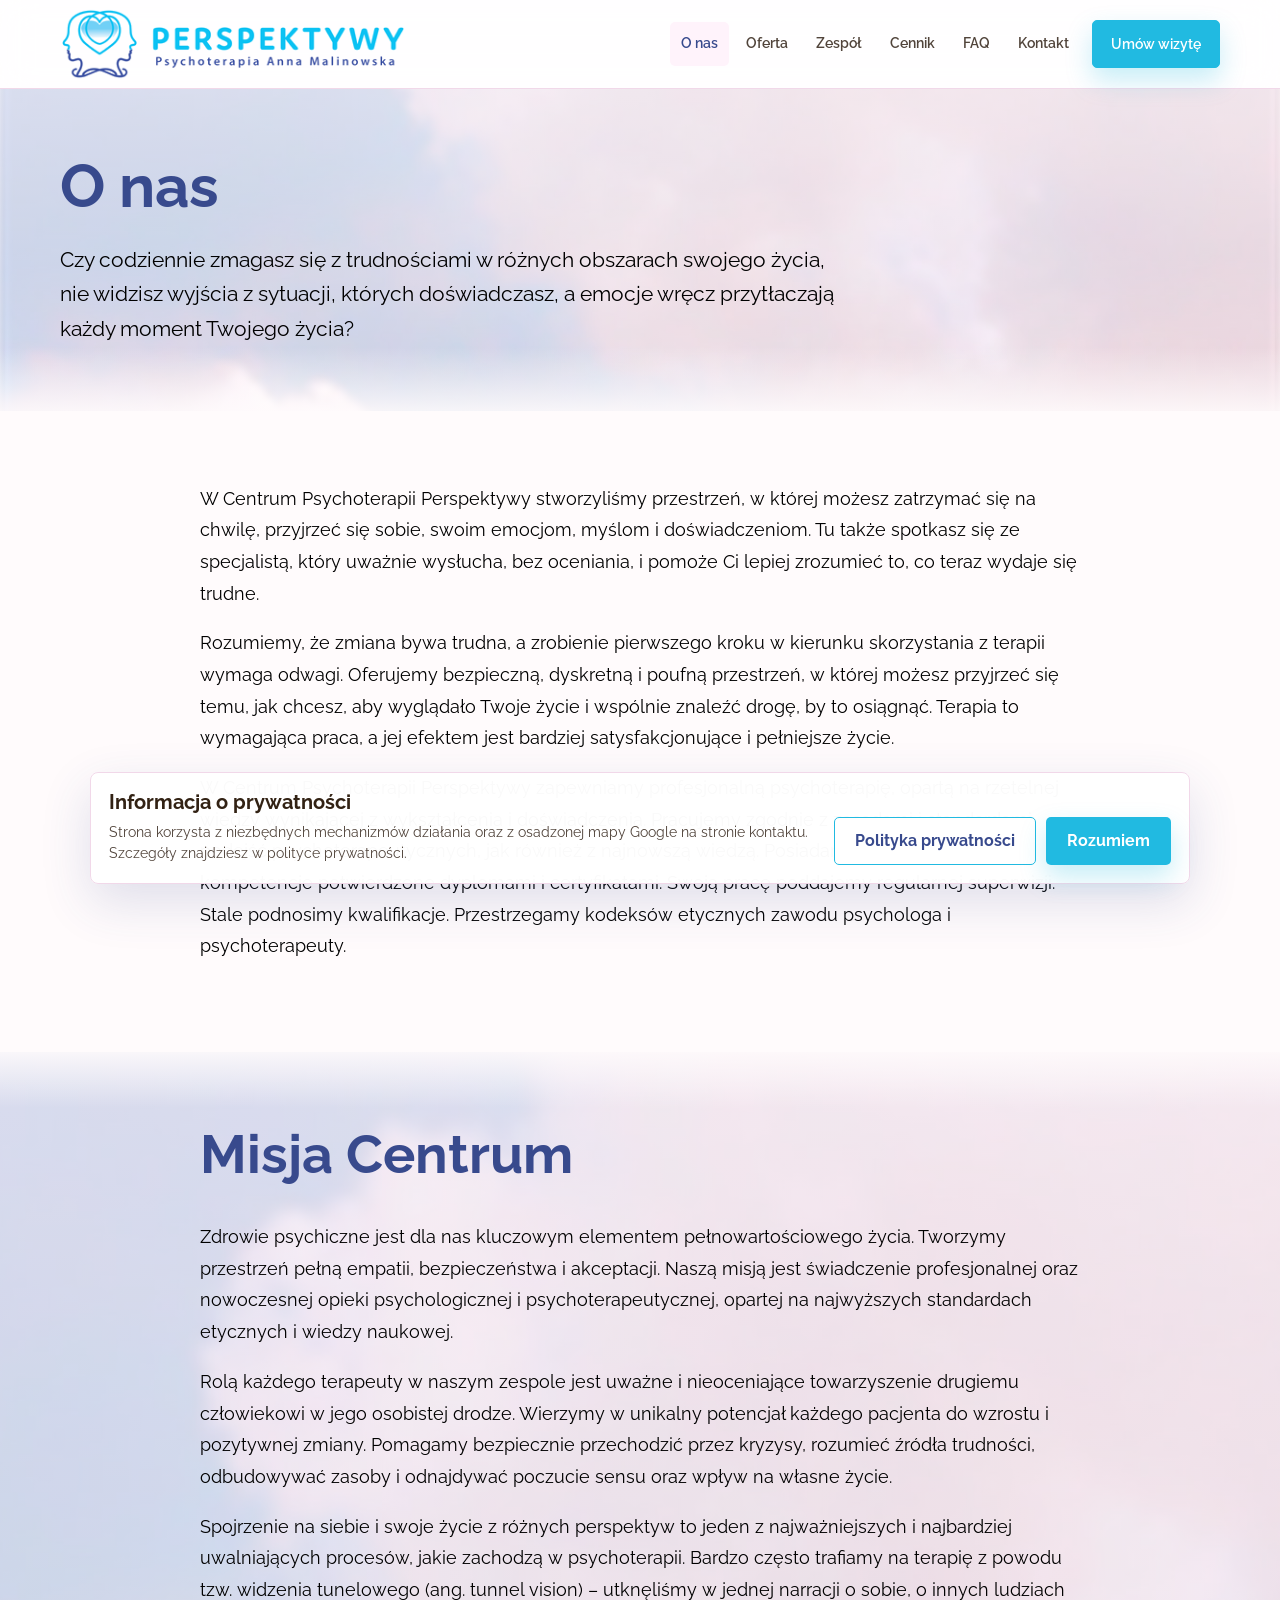
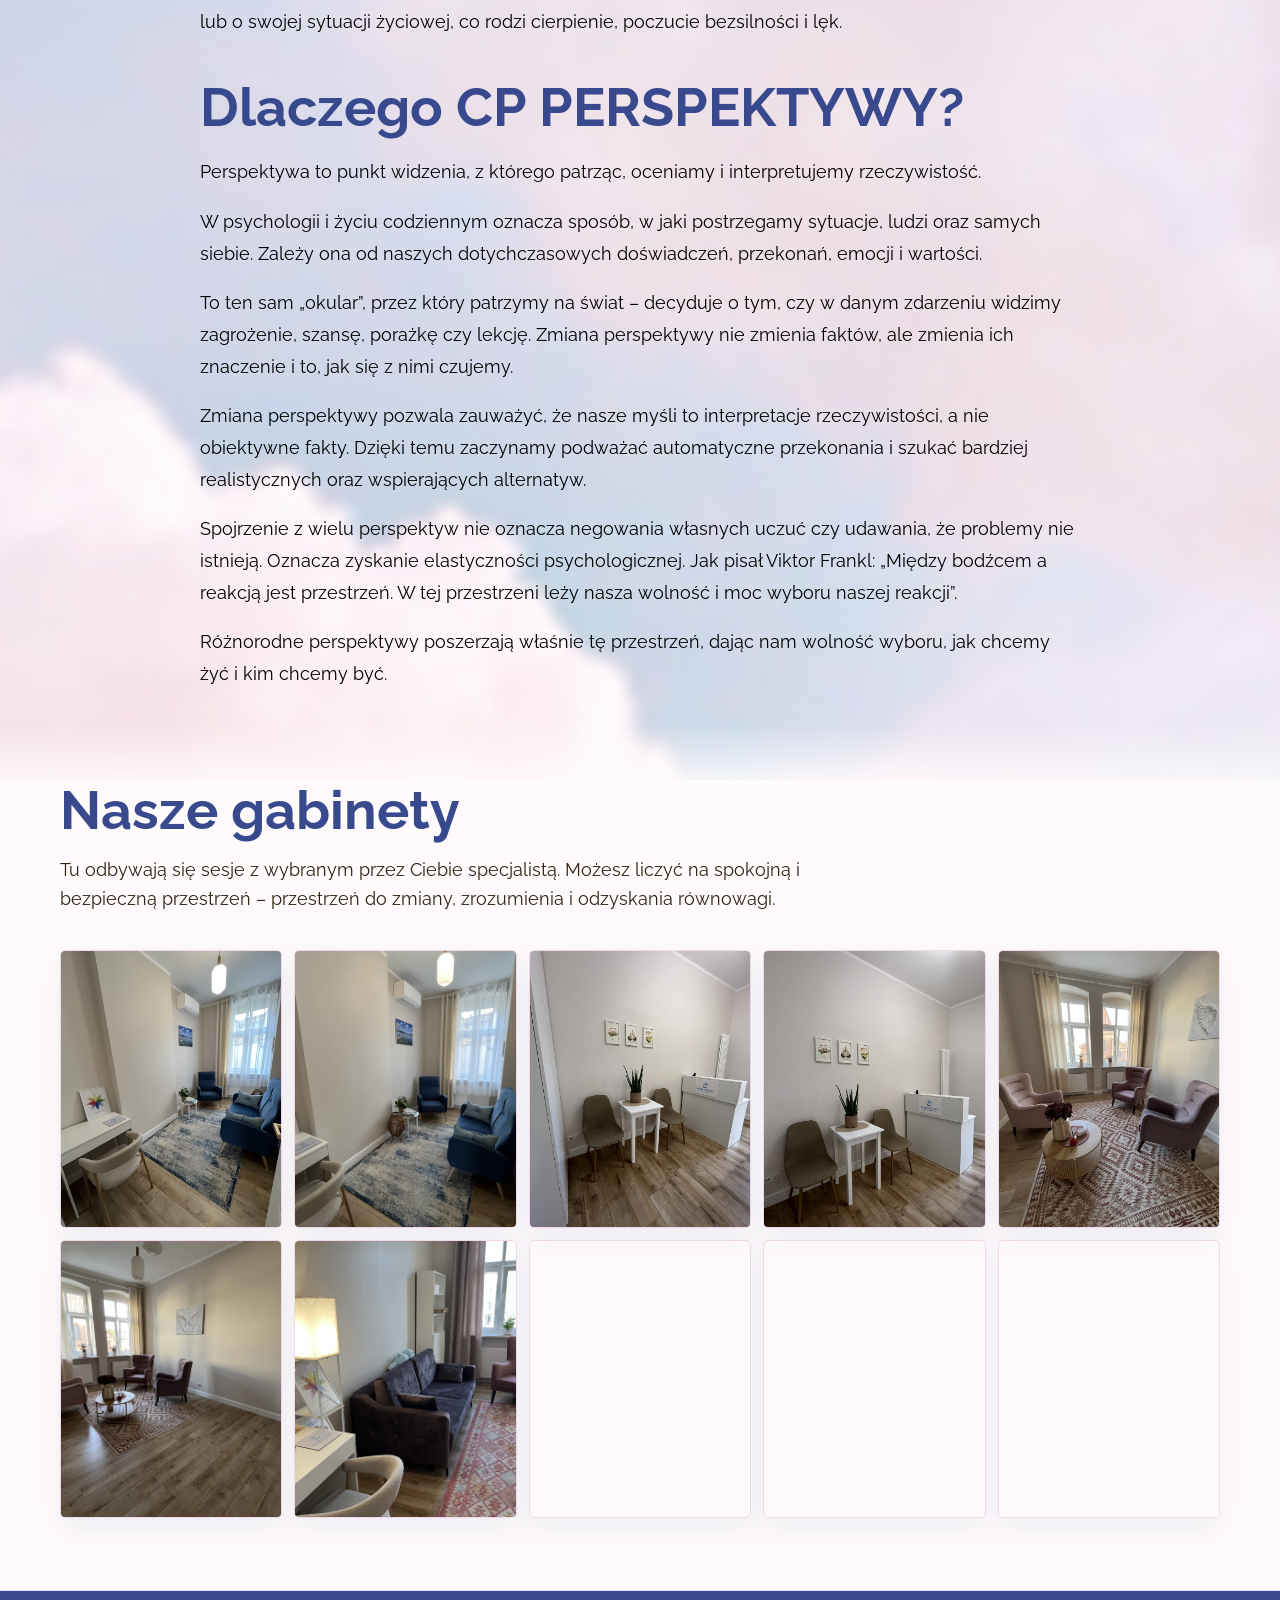
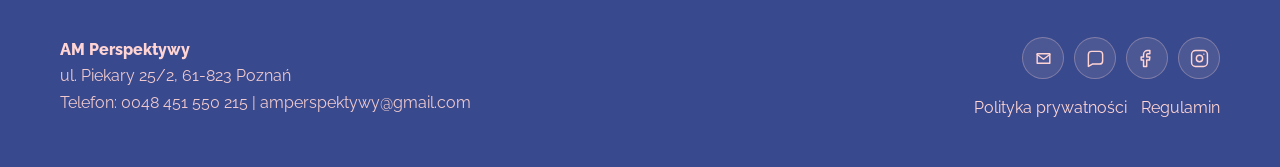
==== o-nas.html @ 1b3ca685 "first commit" ====
<!doctype html>
<html lang="pl">
<head>
  <!-- Google Tag Manager -->
<script>(function(w,d,s,l,i){w[l]=w[l]||[];w[l].push({'gtm.start':
new Date().getTime(),event:'gtm.js'});var f=d.getElementsByTagName(s)[0],
j=d.createElement(s),dl=l!='dataLayer'?'&l='+l:'';j.async=true;j.src=
'https://www.googletagmanager.com/gtm.js?id='+i+dl;f.parentNode.insertBefore(j,f);
})(window,document,'script','dataLayer','GTM-54SK3H5K');</script>
<!-- End Google Tag Manager -->
  <meta name="google-site-verification" content="y8yKHPVRfyMEMTSI_1TR6_MCU0k4G8TUNKuvNAyiCkQ" />
  <meta charset="utf-8">
  <meta name="viewport" content="width=device-width, initial-scale=1">
  <title>O nas – gabinet psychoterapii w Poznaniu | AM Perspektywy</title>
  <meta name="description" content="Poznaj Centrum Psychoterapii AM Perspektywy: misja, bezpieczna i dyskretna przestrzeń, profesjonalna psychoterapia, regularna superwizja i zdjęcia naszych gabinetów w Poznaniu.">
  <meta name="robots" content="index, follow, max-image-preview:large, max-snippet:-1">
  <link rel="icon" href="/favicon.ico" sizes="any">
  <link rel="icon" type="image/png" sizes="32x32" href="/assets/favicon-32.png">
  <link rel="icon" type="image/png" sizes="192x192" href="/assets/favicon-192.png">
  <link rel="apple-touch-icon" href="/assets/apple-touch-icon.png">
  <link rel="canonical" href="https://amperspektywy.com/o-nas.html">
  <meta property="og:type" content="website">
  <meta property="og:site_name" content="AM Perspektywy">
  <meta property="og:locale" content="pl_PL">
  <meta property="og:title" content="O nas – gabinet psychoterapii w Poznaniu | AM Perspektywy">
  <meta property="og:description" content="Poznaj Centrum Psychoterapii AM Perspektywy: misja, bezpieczna i dyskretna przestrzeń, profesjonalna psychoterapia, regularna superwizja i zdjęcia naszych gabinetów w Poznaniu.">
  <meta property="og:url" content="https://amperspektywy.com/o-nas.html">
  <meta property="og:image" content="https://amperspektywy.com/assets/adobestock-485856695-opt.jpg">
  <meta name="twitter:card" content="summary_large_image">
  <meta name="twitter:title" content="O nas – gabinet psychoterapii w Poznaniu | AM Perspektywy">
  <meta name="twitter:description" content="Poznaj Centrum Psychoterapii AM Perspektywy: misja, bezpieczna i dyskretna przestrzeń, profesjonalna psychoterapia, regularna superwizja i zdjęcia naszych gabinetów w Poznaniu.">
  <meta name="twitter:image" content="https://amperspektywy.com/assets/adobestock-485856695-opt.jpg">
  <script type="application/ld+json">
{
  "@context": "https://schema.org",
  "@graph": [
    {
      "@type": "AboutPage",
      "@id": "https://amperspektywy.com/o-nas.html#webpage",
      "url": "https://amperspektywy.com/o-nas.html",
      "name": "O nas",
      "description": "Poznaj Centrum Psychoterapii AM Perspektywy: bezpieczna, dyskretna przestrzeń, profesjonalna psychoterapia, regularna superwizja i etyka zawodowa.",
      "inLanguage": "pl-PL",
      "isPartOf": {
        "@id": "https://amperspektywy.com/#website"
      },
      "about": {
        "@id": "https://amperspektywy.com/#organization"
      }
    },
    {
      "@type": [
        "MedicalBusiness",
        "LocalBusiness"
      ],
      "@id": "https://amperspektywy.com/#organization",
      "name": "Centrum Psychoterapii AM Perspektywy",
      "alternateName": "AM Perspektywy",
      "url": "https://amperspektywy.com/",
      "logo": "https://amperspektywy.com/assets/logo-mark-perspektywy-transparent.png",
      "image": "https://amperspektywy.com/assets/adobestock-485856695-opt.jpg",
      "description": "Centrum Psychoterapii AM Perspektywy oferuje psychoterapię indywidualną, psychoterapię par i terapię Brainspotting w Poznaniu oraz online.",
      "telephone": "+48451550215",
      "email": "amperspektywy@gmail.com",
      "address": {
        "@type": "PostalAddress",
        "streetAddress": "ul. Piekary 25/2",
        "postalCode": "61-823",
        "addressLocality": "Poznań",
        "addressCountry": "PL"
      },
      "areaServed": [
        {
          "@type": "City",
          "name": "Poznań"
        },
        {
          "@type": "Country",
          "name": "Polska"
        }
      ],
      "availableLanguage": [
        "pl",
        "en"
      ],
      "priceRange": "210-310 PLN",
      "sameAs": [
        "https://www.facebook.com/people/Anna-Malinowska-Perspektywy-Psychoterapia/pfbid02SsEuU3tzzC7AndgdW55nrsAg2SNJVahxXWP4oAUyShFR9nJjmaE9MKe9f83TcsQTl/",
        "https://www.instagram.com/am_perspektywy",
        "https://www.znanylekarz.pl/anna-malinowska-10/psychoterapeuta/poznan"
      ],
      "founder": {
        "@id": "https://amperspektywy.com/zespol.html#anna-malinowska"
      },
      "hasMap": "https://www.google.com/maps?q=ul.%20Piekary%2025%2F2%2C%2061-823%20Pozna%C5%84"
    },
    {
      "@type": "BreadcrumbList",
      "itemListElement": [
        {
          "@type": "ListItem",
          "position": 1,
          "name": "Strona główna",
          "item": "https://amperspektywy.com/"
        },
        {
          "@type": "ListItem",
          "position": 2,
          "name": "O nas",
          "item": "https://amperspektywy.com/o-nas.html"
        }
      ]
    }
  ]
}
  </script>
  <link rel="preconnect" href="https://fonts.googleapis.com">
  <link rel="preconnect" href="https://fonts.gstatic.com" crossorigin>
  <link href="https://fonts.googleapis.com/css2?family=Raleway:wght@400;500;600;700;800&display=swap" rel="stylesheet">
  <link rel="stylesheet" href="assets/styles.css?v=20261028-1">
</head>
<body>
  <!-- Google Tag Manager (noscript) -->
<noscript><iframe src="https://www.googletagmanager.com/ns.html?id=GTM-54SK3H5K"
height="0" width="0" style="display:none;visibility:hidden"></iframe></noscript>
<!-- End Google Tag Manager (noscript) -->
  <header class="site-header">
    <div class="container nav-wrap">
      <a class="brand" href="index.html" aria-label="AM Perspektywy"><img src="assets/logo-mark-perspektywy-transparent.png" alt="AM Perspektywy Psychoterapia Anna Malinowska"></a>
      <button class="nav-toggle" type="button" aria-label="Otwórz menu" aria-expanded="false"><span></span><span></span><span></span></button>
      <nav class="site-nav" aria-label="Główna nawigacja">
        <a href="o-nas.html" aria-current="page">O nas</a><a href="oferta.html">Oferta</a><a href="zespol.html">Zespół</a><a href="cennik.html">Cennik</a><a href="faq.html">FAQ</a><a href="kontakt.html">Kontakt</a><a class="button button-primary nav-cta" href="https://www.znanylekarz.pl/anna-malinowska-10/psychoterapeuta/poznan" target="_blank" rel="nofollow noopener">Umów wizytę</a>
      </nav>
    </div>
  </header>
  <main>
    <section class="page-hero">
      <div class="container">
        <h1>O nas</h1>
        <p class="lead">Czy codziennie zmagasz się z trudnościami w różnych obszarach swojego życia, nie widzisz wyjścia z sytuacji, których doświadczasz, a emocje wręcz przytłaczają każdy moment Twojego życia?</p>
      </div>
    </section>
    <section class="section">
      <div class="container bio-copy text-wall">
        <p>W Centrum Psychoterapii Perspektywy stworzyliśmy przestrzeń, w której możesz zatrzymać się na chwilę, przyjrzeć się sobie, swoim emocjom, myślom i doświadczeniom. Tu także spotkasz się ze specjalistą, który uważnie wysłucha, bez oceniania, i pomoże Ci lepiej zrozumieć to, co teraz wydaje się trudne.</p>
        <p>Rozumiemy, że zmiana bywa trudna, a zrobienie pierwszego kroku w kierunku skorzystania z terapii wymaga odwagi. Oferujemy bezpieczną, dyskretną i poufną przestrzeń, w której możesz przyjrzeć się temu, jak chcesz, aby wyglądało Twoje życie i wspólnie znaleźć drogę, by to osiągnąć. Terapia to wymagająca praca, a jej efektem jest bardziej satysfakcjonujące i pełniejsze życie.</p>
        <p>W Centrum Psychoterapii Perspektywy zapewniamy profesjonalną psychoterapię, opartą na rzetelnej wiedzy wynikającej z wykształcenia i doświadczenia. Pracujemy zgodnie z zasadami i standardami podejść psychoterapeutycznych, jak również z najnowszą wiedzą. Posiadamy odpowiednie kompetencje potwierdzone dyplomami i certyfikatami. Swoją pracę poddajemy regularnej superwizji. Stale podnosimy kwalifikacje. Przestrzegamy kodeksów etycznych zawodu psychologa i psychoterapeuty.</p>
      </div>
    </section>
    <section class="section section-soft">
      <div class="container text-wall bio-copy">
        <div class="section-head section-head-single"><div><h2>Misja Centrum</h2></div></div>
        <p>Zdrowie psychiczne jest dla nas kluczowym elementem pełnowartościowego życia. Tworzymy przestrzeń pełną empatii, bezpieczeństwa i akceptacji. Naszą misją jest świadczenie profesjonalnej oraz nowoczesnej opieki psychologicznej i psychoterapeutycznej, opartej na najwyższych standardach etycznych i wiedzy naukowej.</p><p>Rolą każdego terapeuty w naszym zespole jest uważne i nieoceniające towarzyszenie drugiemu człowiekowi w jego osobistej drodze. Wierzymy w unikalny potencjał każdego pacjenta do wzrostu i pozytywnej zmiany. Pomagamy bezpiecznie przechodzić przez kryzysy, rozumieć źródła trudności, odbudowywać zasoby i odnajdywać poczucie sensu oraz wpływ na własne życie.</p><p>Spojrzenie na siebie i swoje życie z różnych perspektyw to jeden z najważniejszych i najbardziej uwalniających procesów, jakie zachodzą w psychoterapii. Bardzo często trafiamy na terapię z powodu tzw. widzenia tunelowego (ang. tunnel vision) – utknęliśmy w jednej narracji o sobie, o innych ludziach lub o swojej sytuacji życiowej, co rodzi cierpienie, poczucie bezsilności i lęk.</p>
        <h2 class="subhead">Dlaczego CP PERSPEKTYWY?</h2>
        <p>Perspektywa to punkt widzenia, z którego patrząc, oceniamy i interpretujemy rzeczywistość.</p><p>W psychologii i życiu codziennym oznacza sposób, w jaki postrzegamy sytuacje, ludzi oraz samych siebie. Zależy ona od naszych dotychczasowych doświadczeń, przekonań, emocji i wartości.</p><p>To ten sam „okular”, przez który patrzymy na świat – decyduje o tym, czy w danym zdarzeniu widzimy zagrożenie, szansę, porażkę czy lekcję. Zmiana perspektywy nie zmienia faktów, ale zmienia ich znaczenie i to, jak się z nimi czujemy.</p><p>Zmiana perspektywy pozwala zauważyć, że nasze myśli to interpretacje rzeczywistości, a nie obiektywne fakty. Dzięki temu zaczynamy podważać automatyczne przekonania i szukać bardziej realistycznych oraz wspierających alternatyw.</p><p>Spojrzenie z wielu perspektyw nie oznacza negowania własnych uczuć czy udawania, że problemy nie istnieją. Oznacza zyskanie elastyczności psychologicznej. Jak pisał Viktor Frankl: „Między bodźcem a reakcją jest przestrzeń. W tej przestrzeni leży nasza wolność i moc wyboru naszej reakcji”.</p><p>Różnorodne perspektywy poszerzają właśnie tę przestrzeń, dając nam wolność wyboru, jak chcemy żyć i kim chcemy być.</p>
      </div>
    </section>
    <section class="section section-gallery" id="nasze-gabinety">
      <div class="container">
        <div class="section-head section-head-single">
          <div><h2>Nasze gabinety</h2><p class="gallery-intro">Tu odbywają się sesje z wybranym przez Ciebie specjalistą. Możesz liczyć na spokojną i bezpieczną przestrzeń – przestrzeń do zmiany, zrozumienia i odzyskania równowagi.</p></div>
        </div>
        <div class="interior-gallery interior-gallery-contain interior-gallery-grid" aria-label="Gabinety AM Perspektywy"><button class="interior-gallery-button" type="button" data-cabinet-src="assets/gabinety/gabinet-01-new.jpg" data-cabinet-alt="Gabinet AM Perspektywy – zdjęcie 1"><img src="assets/gabinety/gabinet-01-new.jpg" alt="Gabinet AM Perspektywy – zdjęcie 1" loading="lazy" decoding="async"></button><button class="interior-gallery-button" type="button" data-cabinet-src="assets/gabinety/gabinet-02-new.jpg" data-cabinet-alt="Gabinet AM Perspektywy – zdjęcie 2"><img src="assets/gabinety/gabinet-02-new.jpg" alt="Gabinet AM Perspektywy – zdjęcie 2" loading="lazy" decoding="async"></button><button class="interior-gallery-button" type="button" data-cabinet-src="assets/gabinety/gabinet-03-new.jpg" data-cabinet-alt="Gabinet AM Perspektywy – zdjęcie 3"><img src="assets/gabinety/gabinet-03-new.jpg" alt="Gabinet AM Perspektywy – zdjęcie 3" loading="lazy" decoding="async"></button><button class="interior-gallery-button" type="button" data-cabinet-src="assets/gabinety/gabinet-04-new.jpg" data-cabinet-alt="Gabinet AM Perspektywy – zdjęcie 4"><img src="assets/gabinety/gabinet-04-new.jpg" alt="Gabinet AM Perspektywy – zdjęcie 4" loading="lazy" decoding="async"></button><button class="interior-gallery-button" type="button" data-cabinet-src="assets/gabinety/gabinet-05-new.jpg" data-cabinet-alt="Gabinet AM Perspektywy – zdjęcie 5"><img src="assets/gabinety/gabinet-05-new.jpg" alt="Gabinet AM Perspektywy – zdjęcie 5" loading="lazy" decoding="async"></button><button class="interior-gallery-button" type="button" data-cabinet-src="assets/gabinety/gabinet-06-new.jpg" data-cabinet-alt="Gabinet AM Perspektywy – zdjęcie 6"><img src="assets/gabinety/gabinet-06-new.jpg" alt="Gabinet AM Perspektywy – zdjęcie 6" loading="lazy" decoding="async"></button><button class="interior-gallery-button" type="button" data-cabinet-src="assets/gabinety/gabinet-07-new.jpg" data-cabinet-alt="Gabinet AM Perspektywy – zdjęcie 7"><img src="assets/gabinety/gabinet-07-new.jpg" alt="Gabinet AM Perspektywy – zdjęcie 7" loading="lazy" decoding="async"></button><button class="interior-gallery-button" type="button" data-cabinet-src="assets/gabinety/gabinet-08-new.jpg" data-cabinet-alt="Gabinet AM Perspektywy – zdjęcie 8"><img src="assets/gabinety/gabinet-08-new.jpg" alt="Gabinet AM Perspektywy – zdjęcie 8" loading="lazy" decoding="async"></button><button class="interior-gallery-button" type="button" data-cabinet-src="assets/gabinety/gabinet-09-new.jpg" data-cabinet-alt="Gabinet AM Perspektywy – zdjęcie 9"><img src="assets/gabinety/gabinet-09-new.jpg" alt="Gabinet AM Perspektywy – zdjęcie 9" loading="lazy" decoding="async"></button><button class="interior-gallery-button" type="button" data-cabinet-src="assets/gabinety/gabinet-10-new.jpg" data-cabinet-alt="Gabinet AM Perspektywy – zdjęcie 10"><img src="assets/gabinety/gabinet-10-new.jpg" alt="Gabinet AM Perspektywy – zdjęcie 10" loading="lazy" decoding="async"></button></div>
        <div class="gallery-lightbox" data-cabinet-lightbox hidden>
          <img src="" alt="Gabinet AM Perspektywy" data-cabinet-lightbox-img>
          <button type="button" data-cabinet-lightbox-close aria-label="Zamknij powiększone zdjęcie">x</button>
        </div>
      </div>
    </section>
  </main>
  <footer class="site-footer"><div class="container footer-grid"><div><div class="footer-brand">AM Perspektywy</div><div>ul. Piekary 25/2, 61-823 Poznań<br>Telefon: 0048 451 550 215 | amperspektywy@gmail.com</div></div><div class="footer-side"><div class="footer-social" aria-label="Szybki kontakt">
  <a class="icon-link" href="mailto:amperspektywy@gmail.com" aria-label="Napisz e-mail do AM Perspektywy">
    <svg aria-hidden="true" viewBox="0 0 24 24"><path d="M4 6h16v12H4z"></path><path d="m4 7 8 6 8-6"></path></svg>
  </a>
  <a class="icon-link" href="kontakt.html#formularz" aria-label="Przejdź do formularza kontaktowego">
    <svg aria-hidden="true" viewBox="0 0 24 24"><path d="M21 15a4 4 0 0 1-4 4H8l-5 3V7a4 4 0 0 1 4-4h10a4 4 0 0 1 4 4z"></path></svg>
  </a>
  <a class="icon-link" href="https://www.facebook.com/people/Anna-Malinowska-Perspektywy-Psychoterapia/pfbid02SsEuU3tzzC7AndgdW55nrsAg2SNJVahxXWP4oAUyShFR9nJjmaE9MKe9f83TcsQTl/" target="_blank" rel="noopener" aria-label="Facebook AM Perspektywy">
    <svg aria-hidden="true" viewBox="0 0 24 24"><path d="M15 2h-3a5 5 0 0 0-5 5v3H4v4h3v8h4v-8h3.5l.5-4h-4V7a1 1 0 0 1 1-1h3z"></path></svg>
  </a>
  <a class="icon-link" href="https://www.instagram.com/am_perspektywy" target="_blank" rel="noopener" aria-label="Instagram AM Perspektywy">
    <svg aria-hidden="true" viewBox="0 0 24 24"><rect x="2" y="2" width="20" height="20" rx="5"></rect><circle cx="12" cy="12" r="4"></circle><path d="M17.5 6.5h.01"></path></svg>
  </a>
</div><div class="footer-links"><a href="polityka-prywatnosci.html">Polityka prywatności</a><a href="regulamin.html">Regulamin</a></div></div></div></footer>
  <script src="assets/main.js?v=20261028-1"></script>
</body>
</html>
---- assets/styles.css ----
﻿:root {
  --color-primary: #21BAE1;
  --color-primary-dark: #384A8D;
  --color-accent: #FF9FE5;
  --color-on-primary-dark: #FFD4D4;
  --color-ink: #322214;
  --color-text: #51443b;
  --color-muted: #7b6c65;
  --color-soft: #fff3fb;
  --color-soft-2: #fff8fc;
  --color-line: #f1d8e9;
  --color-warm: #FFD4D4;
  --color-white: #ffffff;
  --cloud-image: url("clouds-soft.jpg");
  --cloud-hero-image: url("clouds-hero-generated-v2.jpg");
  --cloud-background:
    linear-gradient(180deg, rgba(255, 251, 252, 0.68) 0%, rgba(255, 249, 252, 0.42) 100%),
    var(--cloud-image);
  --cloud-hero-background:
    linear-gradient(90deg, rgba(255, 255, 255, 0.12) 0%, rgba(255, 255, 255, 0.04) 45%, rgba(255, 255, 255, 0) 100%),
    var(--cloud-hero-image);
  --shadow-soft: 0 18px 50px rgba(56, 74, 141, 0.14);
  --radius: 8px;
  --radius-sm: 5px;
  --container: 1160px;
}

*,
*::before,
*::after {
  box-sizing: border-box;
}

html {
  scroll-behavior: smooth;
}

body {
  margin: 0;
  font-family: Raleway, "Open Sans", Arial, sans-serif;
  color: var(--color-text);
  background: #fffbfc;
  line-height: 1.65;
  font-size: 16px;
  overflow-x: hidden;
}

button,
input,
textarea,
select {
  font: inherit;
}

img {
  display: block;
  max-width: 100%;
}

a {
  color: var(--color-primary-dark);
  text-decoration: none;
}

a:hover {
  color: var(--color-primary-dark);
  text-decoration: underline;
}

.container {
  width: min(100% - 40px, var(--container));
  margin: 0 auto;
}

.site-header {
  position: sticky;
  top: 0;
  z-index: 20;
  background: rgba(255, 255, 255, 0.76);
  border-bottom: 1px solid var(--color-line);
  backdrop-filter: blur(16px);
}

.nav-wrap {
  min-height: 88px;
  display: flex;
  align-items: center;
  justify-content: space-between;
  gap: 24px;
}

.brand {
  display: inline-flex;
  align-items: center;
  padding: 0;
  border-radius: var(--radius-sm);
  background: transparent;
  color: var(--color-ink);
  font-weight: 700;
}

.brand:hover {
  text-decoration: none;
}

.brand img {
  width: clamp(250px, 27vw, 360px);
  max-height: 76px;
  height: auto;
  object-fit: contain;
}

.home-page .site-header {
  position: sticky;
  background: rgba(255, 255, 255, 0.94);
  border-bottom-color: var(--color-line);
  box-shadow: none;
}

.home-page .brand {
  background: transparent;
}

.brand-text {
  display: flex;
  flex-direction: column;
  line-height: 1.1;
}

.brand-text span:first-child {
  font-size: 17px;
}

.brand-text span:last-child {
  margin-top: 3px;
  color: var(--color-muted);
  font-size: 12px;
  font-weight: 500;
}

.nav-toggle {
  display: none;
  width: 44px;
  height: 44px;
  border: 1px solid var(--color-line);
  border-radius: var(--radius-sm);
  background: var(--color-white);
  color: var(--color-ink);
  align-items: center;
  justify-content: center;
  flex-direction: column;
  gap: 5px;
}

.nav-toggle span {
  display: block;
  width: 20px;
  height: 2px;
  background: currentColor;
}

.site-nav {
  display: flex;
  align-items: center;
  gap: 6px;
}

.site-nav a {
  padding: 10px 11px;
  border-radius: var(--radius-sm);
  color: var(--color-text);
  font-size: 14px;
  font-weight: 600;
}

.site-nav a:hover,
.site-nav a[aria-current="page"] {
  color: var(--color-primary-dark);
  background: var(--color-soft);
  text-decoration: none;
}

.nav-cta {
  margin-left: 6px;
}

.button {
  display: inline-flex;
  min-height: 48px;
  align-items: center;
  justify-content: center;
  gap: 8px;
  padding: 13px 20px;
  border: 1px solid transparent;
  border-radius: var(--radius-sm);
  font-weight: 700;
  line-height: 1.2;
  text-align: center;
  cursor: pointer;
  transition: transform 160ms ease, background-color 160ms ease, border-color 160ms ease;
}

.button:hover {
  transform: translateY(-1px);
  text-decoration: none;
}

.button-primary {
  color: var(--color-white);
  background: var(--color-primary);
  box-shadow: 0 12px 26px rgba(33, 186, 225, 0.25);
}

.button-primary:hover {
  background: var(--color-primary-dark);
  color: var(--color-on-primary-dark);
}

.site-nav a.nav-cta,
.site-nav a.nav-cta:hover,
.site-nav a.nav-cta[aria-current="page"] {
  color: var(--color-white);
  background: var(--color-primary);
  border: 1px solid var(--color-primary);
  padding: 14px 18px;
  box-shadow: 0 12px 26px rgba(33, 186, 225, 0.25);
}

.site-nav a.nav-cta:hover {
  background: var(--color-primary-dark);
  border-color: var(--color-primary-dark);
  color: var(--color-on-primary-dark);
}

.button-secondary {
  color: var(--color-primary-dark);
  background: var(--color-white);
  border-color: var(--color-primary);
}

.button-secondary:hover {
  color: var(--color-white);
  background: var(--color-primary);
  border-color: var(--color-primary);
}

.hero {
  min-height: auto;
  display: grid;
  grid-template-columns: minmax(0, 0.82fr) minmax(420px, 1fr);
  align-items: center;
  gap: 58px;
  padding: 74px 0 76px;
}

.hero-cloud {
  position: relative;
  isolation: isolate;
}

.hero-cloud::before,
.hero-cloud::after {
  content: "";
  position: absolute;
  left: 50%;
  z-index: -1;
  width: 100vw;
  transform: translateX(-50%);
  pointer-events: none;
}

.hero-cloud::before {
  inset-block: 0;
  background: var(--cloud-hero-background);
  background-position: center center;
  background-size: cover;
}

.hero-cloud::after {
  bottom: 0;
  height: 64px;
  background: linear-gradient(0deg, #fffbfc 0%, rgba(255, 251, 252, 0) 100%);
}

.home-page .hero-cloud::after {
  background: linear-gradient(0deg, rgba(255, 212, 212, 0.92) 0%, rgba(255, 212, 212, 0) 100%);
}

.home-hero {
  padding: 78px 0 84px;
  background: var(--color-white);
}

.home-hero-card {
  display: grid;
  grid-template-columns: minmax(0, 0.78fr) minmax(420px, 1fr);
  gap: 64px;
  align-items: center;
  padding: 0;
  border: 0;
  border-radius: 0;
  background: transparent;
  box-shadow: none;
}

.hero-panel {
  width: 100%;
  padding: 44px 0;
  border: 0;
  border-radius: 0;
  background: transparent;
  box-shadow: none;
  backdrop-filter: none;
  text-align: left;
}

.hero-panel h1,
.hero-panel .lead {
  margin-left: 0;
  margin-right: 0;
}

.home-hero .eyebrow {
  margin-bottom: 18px;
  color: var(--color-primary-dark);
}

.home-hero h1 {
  max-width: 620px;
  color: var(--color-primary-dark);
  font-size: clamp(42px, 4.8vw, 68px);
}

.home-hero .lead {
  max-width: 560px;
  font-size: clamp(18px, 1.55vw, 21px);
}

.home-hero-photo {
  margin: 0;
  overflow: hidden;
  border: 0;
  border-radius: 8px;
  background: transparent;
  box-shadow: 0 22px 58px rgba(50, 34, 20, 0.16);
}

.home-hero-photo img {
  width: 100%;
  height: 100%;
  min-height: 460px;
  object-fit: cover;
  object-position: center center;
}

.eyebrow {
  margin: 0 0 14px;
  color: var(--color-primary-dark);
  font-size: 13px;
  font-weight: 800;
  text-transform: uppercase;
}

h1,
h2,
h3,
.display {
  margin: 0;
  color: var(--color-ink);
  font-family: Raleway, "Open Sans", Arial, sans-serif;
  font-weight: 700;
  line-height: 1.13;
  overflow-wrap: break-word;
  max-width: 100%;
}

h1,
.display {
  max-width: 720px;
  font-size: clamp(38px, 5vw, 60px);
}

h2 {
  font-size: clamp(34px, 4.4vw, 54px);
}

h3 {
  font-size: 27px;
}

.page-hero h1 {
  color: var(--color-primary-dark);
}

.lead {
  max-width: 690px;
  margin: 22px 0 0;
  color: var(--color-text);
  font-size: clamp(18px, 2vw, 21px);
}

.text-highlight {
  display: inline;
  padding: 0 0.12em;
  border-radius: 4px;
  background: linear-gradient(180deg, transparent 42%, rgba(255, 212, 212, 0.92) 42%);
  color: var(--color-ink);
  font-weight: 700;
}

.hero-actions {
  display: flex;
  flex-wrap: wrap;
  gap: 12px;
  margin-top: 32px;
}

.hero-note {
  display: grid;
  grid-template-columns: repeat(3, minmax(0, 1fr));
  gap: 12px;
  margin-top: 36px;
}

.metric {
  min-height: 112px;
  padding: 18px;
  border: 1px solid var(--color-line);
  border-radius: var(--radius);
  background: var(--color-soft-2);
}

.metric strong {
  display: block;
  color: var(--color-ink);
  font-size: 15px;
}

.metric span {
  display: block;
  margin-top: 6px;
  color: var(--color-muted);
  font-size: 14px;
}

.hero-visual {
  justify-self: center;
  align-self: start;
  margin-top: 24px;
  width: min(560px, 100%);
  padding: 32px;
  border: 1px solid var(--color-line);
  border-radius: 8px;
  background: linear-gradient(180deg, #ffffff 0%, #fff3fb 100%);
  box-shadow: var(--shadow-soft);
}

.hero-visual img {
  width: 100%;
  height: auto;
  max-width: 100%;
  object-fit: contain;
}

.hero-photo {
  padding: 0;
  overflow: hidden;
  aspect-ratio: 16 / 10;
  background: var(--color-soft);
}

.hero-photo img {
  width: 100%;
  height: 100%;
  max-width: none;
  object-fit: cover;
  object-position: center center;
}

.hero-photo-arc {
  justify-self: end;
  width: min(660px, 100%);
  margin-top: 0;
  border-color: rgba(56, 74, 141, 0.16);
  border-radius: 8px;
  box-shadow: 0 18px 46px rgba(56, 74, 141, 0.16);
}

.section {
  padding: 72px 0;
  border-top: 0;
}

.section-blush {
  background: #FFD4D4;
}

.blush-statement {
  max-width: 760px;
  margin: 0 auto;
  color: #384A8D;
  font-size: clamp(18px, 1.65vw, 24px);
  font-weight: 800;
  font-style: italic;
  line-height: 1.42;
  text-align: center;
}

.home-gallery-section {
  background: #fffbfc;
}

.home-gallery-two {
  display: grid;
  grid-template-columns: repeat(2, minmax(0, 1fr));
  gap: 24px;
}

.home-gallery-single {
  grid-template-columns: 1fr;
}

.home-gallery-two figure {
  margin: 0;
  overflow: hidden;
  border: 1px solid var(--color-line);
  border-radius: 8px;
  background: var(--color-white);
  box-shadow: 0 16px 42px rgba(56, 74, 141, 0.11);
}

.home-gallery-two img {
  width: 100%;
  height: 360px;
  object-fit: cover;
  object-position: center center;
}

.home-gallery-single img {
  height: min(48vw, 520px);
  min-height: 320px;
}

.section-soft {
  position: relative;
  background: var(--cloud-background);
  background-position: center center;
  background-size: cover;
  /* overflow: hidden; */
}

.section-soft::before,
.section-soft::after,
.page-hero::before {
  content: "";
  position: absolute;
  left: 0;
  right: 0;
  pointer-events: none;
}

.section-soft::before {
  top: 0;
  height: 56px;
  background: linear-gradient(180deg, rgba(255, 251, 252, 0.86) 0%, rgba(255, 251, 252, 0) 100%);
}

.section-soft::after {
  bottom: 0;
  height: 56px;
  background: linear-gradient(0deg, rgba(255, 251, 252, 0.82) 0%, rgba(255, 251, 252, 0) 100%);
}

.section-soft > .container,
.page-hero > .container {
  position: relative;
  z-index: 1;
}

.offer-hero {
  background: var(--cloud-background);
  background-position: center center;
  background-size: cover;
}

.offer-help {
  background: var(--color-white);
}

.offer-help-layout {
  display: grid;
  grid-template-columns: minmax(0, 1fr) minmax(320px, 0.72fr);
  gap: 42px;
  align-items: center;
}

.offer-help .section-head {
  display: block;
  margin-bottom: 24px;
}

.offer-help .problem-list {
  grid-template-columns: 1fr;
}

.offer-help .problem-list li {
  background: rgba(255, 255, 255, 0.9);
  box-shadow: 0 8px 24px rgba(56, 74, 141, 0.05);
}

.offer-help-image {
  align-self: stretch;
  margin: 0;
  overflow: hidden;
  border: 1px solid var(--color-line);
  border-radius: 8px;
  background: var(--color-soft-2);
  box-shadow: var(--shadow-soft);
}

.offer-help-image img {
  width: 100%;
  height: 100%;
  min-height: 560px;
  object-fit: cover;
  object-position: center center;
}

.section-head {
  display: grid;
  grid-template-columns: minmax(0, 0.85fr) minmax(260px, 0.55fr);
  align-items: end;
  gap: 36px;
  margin-bottom: 36px;
}

.section-head p {
  margin: 0;
  color: var(--color-muted);
  font-size: 18px;
}

.grid-2 {
  display: grid;
  grid-template-columns: repeat(2, minmax(0, 1fr));
  gap: 28px;
}

.grid-3 {
  display: grid;
  grid-template-columns: repeat(3, minmax(0, 1fr));
  gap: 18px;
}

.card {
  padding: 26px;
  border: 1px solid var(--color-line);
  border-radius: var(--radius);
  background: var(--color-white);
  box-shadow: 0 10px 30px rgba(56, 74, 141, 0.07);
}

.card h3 {
  margin-bottom: 10px;
  font-family: Raleway, "Open Sans", Arial, sans-serif;
  font-size: 19px;
  font-weight: 800;
}

.card p {
  margin: 0;
}

.problem-list {
  display: grid;
  grid-template-columns: repeat(2, minmax(0, 1fr));
  gap: 10px;
  margin: 0;
  padding: 0;
  list-style: none;
}

.problem-list li,
.check-list li {
  position: relative;
  padding: 12px 14px 12px 36px;
  border: 1px solid var(--color-line);
  border-radius: var(--radius-sm);
  background: var(--color-white);
  color: var(--color-text);
}

.problem-list li::before,
.check-list li::before {
  content: "";
  position: absolute;
  left: 14px;
  top: 21px;
  width: 8px;
  height: 8px;
  border-radius: 50%;
  background: var(--color-primary);
}

.split {
  display: grid;
  grid-template-columns: minmax(260px, 0.7fr) minmax(0, 1fr);
  gap: 42px;
  align-items: start;
}

.photo-placeholder {
  min-height: 440px;
  display: flex;
  align-items: center;
  justify-content: center;
  border: 1px solid var(--color-line);
  border-radius: var(--radius);
  background:
    linear-gradient(135deg, rgba(33, 186, 225, 0.16), rgba(255, 159, 229, 0.18)),
    var(--color-soft);
  color: var(--color-primary-dark);
  text-align: center;
  font-weight: 800;
}

.photo-placeholder.small {
  min-height: 260px;
}

.interior-card {
  margin: 0;
  overflow: hidden;
  border: 1px solid var(--color-line);
  border-radius: var(--radius);
  background: var(--color-soft);
  box-shadow: var(--shadow-soft);
}

.interior-card {
  height: 300px;
}

.interior-card img {
  width: 100%;
  height: 100%;
  object-fit: cover;
  object-position: center center;
}

.section-gallery {
  border-top: 0;
  padding-top: 0;
}

.bio-copy.text-wall {
  font-size: 18px;
  line-height: 1.76;
}

.interior-gallery {
  display: grid;
  grid-template-columns: repeat(4, minmax(0, 1fr));
  gap: 16px;
}

.interior-gallery-two {
  grid-template-columns: repeat(2, minmax(0, 1fr));
}

.interior-gallery-contain {
  max-width: 980px;
  margin: 0 auto;
  grid-template-columns: 1fr;
}

.text-wall {
  max-width: 880px;
}

.interior-gallery img {
  width: 100%;
  height: 240px;
  border: 1px solid var(--color-line);
  border-radius: var(--radius);
  object-fit: cover;
  object-position: center center;
  background: var(--color-soft);
  box-shadow: 0 10px 30px rgba(56, 74, 141, 0.08);
}

.interior-gallery-contain img {
  display: block;
  width: 100%;
  height: auto;
  border: 0;
  aspect-ratio: auto;
  object-fit: initial;
  background: transparent;
  box-shadow: 0 14px 34px rgba(56, 74, 141, 0.12);
}

.interior-carousel {
  max-width: 760px;
  margin: 0 auto;
}

.carousel-stage {
  position: relative;
}

.gallery-main {
  display: block;
  width: 100%;
  padding: 0;
  overflow: hidden;
  border: 1px solid var(--color-line);
  border-radius: var(--radius);
  background: var(--color-soft);
  box-shadow: var(--shadow-soft);
  cursor: zoom-in;
}

.gallery-main img {
  width: 100%;
  height: 360px;
  object-fit: cover;
  object-position: center center;
}

.carousel-nav {
  position: absolute;
  top: 50%;
  z-index: 2;
  width: 44px;
  height: 44px;
  display: inline-flex;
  align-items: center;
  justify-content: center;
  border: 1px solid var(--color-line);
  border-radius: 50%;
  background: rgba(255, 255, 255, 0.92);
  color: var(--color-ink);
  font-size: 34px;
  line-height: 1;
  transform: translateY(-50%);
  cursor: pointer;
  box-shadow: 0 10px 24px rgba(56, 74, 141, 0.14);
}

.carousel-prev {
  left: 14px;
}

.carousel-next {
  right: 14px;
}

.gallery-thumbs {
  display: grid;
  grid-template-columns: repeat(4, minmax(0, 1fr));
  gap: 10px;
  margin-top: 12px;
}

.gallery-thumbs button {
  height: 82px;
  padding: 0;
  overflow: hidden;
  border: 2px solid transparent;
  border-radius: var(--radius-sm);
  background: var(--color-soft);
  cursor: pointer;
}

.gallery-thumbs button.is-active {
  border-color: var(--color-primary-dark);
}

.gallery-thumbs img {
  width: 100%;
  height: 100%;
  object-fit: cover;
  object-position: center center;
}

.gallery-lightbox {
  position: fixed;
  inset: 0;
  z-index: 100;
  display: flex;
  align-items: center;
  justify-content: center;
  padding: 28px;
  background: rgba(12, 20, 34, 0.86);
}

.gallery-lightbox[hidden] {
  display: none;
}

.gallery-lightbox img {
  max-width: min(92vw, 1080px);
  max-height: 86vh;
  border-radius: var(--radius);
  object-fit: contain;
  box-shadow: 0 24px 70px rgba(0, 0, 0, 0.35);
}

.gallery-lightbox button {
  position: absolute;
  top: 18px;
  right: 18px;
  width: 44px;
  height: 44px;
  border: 1px solid rgba(255, 255, 255, 0.28);
  border-radius: 50%;
  background: rgba(255, 255, 255, 0.14);
  color: var(--color-white);
  font-size: 30px;
  line-height: 1;
  cursor: pointer;
}

.team-logo-card {
  width: min(100%, 440px);
  margin-top: 28px;
  padding: 24px;
  border: 1px solid var(--color-line);
  border-radius: var(--radius);
  background: linear-gradient(180deg, #ffffff 0%, #fff3fb 100%);
  box-shadow: 0 10px 30px rgba(56, 74, 141, 0.08);
}

.team-logo-card img {
  width: 100%;
  height: auto;
  object-fit: contain;
}

.portrait-card {
  margin: 0;
  min-height: 440px;
  overflow: hidden;
  border: 1px solid var(--color-line);
  border-radius: var(--radius);
  background: var(--color-soft);
  box-shadow: var(--shadow-soft);
}

.portrait-card img {
  display: block;
  width: 100%;
  height: 100%;
  min-height: 440px;
  object-fit: cover;
  object-position: center top;
}

.portrait-card .portrait-actions {
  padding: 18px;
  background: var(--color-white);
}

.portrait-card .button {
  width: 100%;
}

.bio-copy,
.text-wall {
  color: var(--color-ink);
}

.bio-copy p,
.text-wall p {
  color: var(--color-ink);
}

.bio-copy p:first-of-type {
  margin-top: 0;
}

.check-list {
  display: grid;
  gap: 10px;
  margin: 22px 0 0;
  padding: 0;
  list-style: none;
}

.pricing-layout {
  display: grid;
  grid-template-columns: minmax(0, 1.08fr) minmax(320px, 0.92fr);
  gap: 30px;
  align-items: start;
}

.booking-widget-column {
  position: sticky;
  top: 112px;
  min-width: 0;
}

.booking-widget-column > * {
  max-width: 100%;
}

.booking-widget-column .zl-url {
  width: 100%;
  min-height: 56px;
}

.price-table {
  width: 100%;
  border-collapse: collapse;
  overflow: hidden;
  border: 1px solid var(--color-line);
  border-radius: var(--radius);
  background: var(--color-white);
}

.price-table th,
.price-table td {
  padding: 18px 20px;
  border-bottom: 1px solid var(--color-line);
  text-align: left;
  vertical-align: top;
}

.price-table th {
  color: var(--color-ink);
  background: var(--color-soft);
  font-size: 14px;
  text-transform: uppercase;
}

.price-table tr:last-child td {
  border-bottom: 0;
}

.price-table td:last-child,
.price-table th:last-child {
  text-align: right;
  white-space: nowrap;
}

.contact-panel {
  padding: 30px;
  border: 1px solid var(--color-line);
  border-radius: var(--radius);
  background: var(--color-white);
  box-shadow: var(--shadow-soft);
}

.contact-list {
  display: grid;
  gap: 10px;
  margin: 0;
  padding: 0;
  list-style: none;
}

.contact-list li {
  padding: 14px 0;
  border-bottom: 1px solid var(--color-line);
}

.contact-list li:last-child {
  border-bottom: 0;
}

.contact-icons,
.footer-social {
  display: flex;
  flex-wrap: wrap;
  gap: 10px;
}

.contact-icons {
  margin-top: 18px;
}

.icon-link {
  display: inline-flex;
  width: 42px;
  height: 42px;
  align-items: center;
  justify-content: center;
  border: 1px solid var(--color-line);
  border-radius: 50%;
  background: var(--color-white);
  color: var(--color-primary-dark);
  transition: transform 180ms ease, border-color 180ms ease, background-color 180ms ease, color 180ms ease;
}

.icon-link:hover {
  transform: translateY(-2px);
  border-color: var(--color-primary);
  background: var(--color-primary);
  color: var(--color-white);
}

.icon-link svg {
  width: 19px;
  height: 19px;
  fill: none;
  stroke: currentColor;
  stroke-linecap: round;
  stroke-linejoin: round;
  stroke-width: 1.8;
}

.form-grid {
  display: grid;
  gap: 16px;
}

.field {
  display: grid;
  gap: 7px;
}

.field label {
  color: var(--color-ink);
  font-size: 14px;
  font-weight: 800;
}

input,
textarea {
  width: 100%;
  padding: 14px 15px;
  border: 1px solid var(--color-line);
  border-radius: var(--radius-sm);
  background: var(--color-white);
  color: var(--color-ink);
  font: inherit;
}

textarea {
  min-height: 160px;
  resize: vertical;
}

input:focus,
textarea:focus {
  border-color: var(--color-primary);
  outline: 3px solid rgba(255, 159, 229, 0.2);
}

.checkbox-row {
  display: grid;
  grid-template-columns: 18px 1fr;
  gap: 10px;
  align-items: start;
  color: var(--color-muted);
  font-size: 14px;
}

.checkbox-row input {
  width: 18px;
  height: 18px;
  margin-top: 3px;
}

.hp-field {
  display: none;
}

.form-status {
  min-height: 24px;
  color: var(--color-primary-dark);
  font-weight: 700;
}

.map-placeholder {
  min-height: 340px;
  display: flex;
  align-items: center;
  justify-content: center;
  border: 1px solid var(--color-line);
  border-radius: var(--radius);
  background: var(--color-soft);
  color: var(--color-primary-dark);
  font-weight: 800;
  text-align: center;
}

.map-frame {
  min-height: 340px;
  overflow: hidden;
  border: 1px solid var(--color-line);
  border-radius: var(--radius);
  background: var(--color-soft);
}

.map-consent-placeholder {
  min-height: 340px;
  display: grid;
  align-content: center;
  justify-items: center;
  gap: 16px;
  padding: 28px;
  text-align: center;
}

.map-consent-placeholder p {
  max-width: 420px;
  margin: 0;
  color: var(--color-text);
}

.tile-map {
  position: relative;
  height: 340px;
}

.map-tiles {
  position: absolute;
  left: 50%;
  top: 50%;
  display: grid;
  grid-template-columns: repeat(3, 256px);
  grid-template-rows: repeat(3, 256px);
  width: 768px;
  height: 768px;
  transform: translate(-50%, -50%);
}

.map-tiles img {
  display: block;
  width: 256px;
  height: 256px;
}

.map-marker {
  position: absolute;
  left: 50%;
  top: 50%;
  width: 22px;
  height: 22px;
  border: 3px solid var(--color-white);
  border-radius: 50% 50% 50% 0;
  background: var(--color-primary);
  box-shadow: 0 8px 18px rgba(56, 74, 141, 0.28);
  transform: translate(-50%, -100%) rotate(-45deg);
}

.map-marker::after {
  content: "";
  position: absolute;
  left: 50%;
  top: 50%;
  width: 6px;
  height: 6px;
  border-radius: 50%;
  background: var(--color-white);
  transform: translate(-50%, -50%);
}

.map-attribution {
  position: absolute;
  right: 8px;
  bottom: 8px;
  padding: 3px 6px;
  border-radius: 4px;
  background: rgba(255, 255, 255, 0.82);
  color: var(--color-muted);
  font-size: 11px;
}

.map-frame iframe {
  display: block;
  width: 100%;
  height: 340px;
  border: 0;
}

.map-frame iframe[hidden] {
  display: none;
}

.map-link {
  margin-top: 12px;
}

.page-hero {
  position: relative;
  padding: 64px 0;
  background: var(--cloud-background);
  background-position: center center;
  background-size: cover;
  overflow: hidden;
}

.page-hero::before {
  bottom: 0;
  height: 64px;
  background: linear-gradient(0deg, rgba(255, 251, 252, 0.86) 0%, rgba(255, 251, 252, 0) 100%);
}

.page-hero p {
  max-width: 780px;
}

.legal-document {
  max-width: 900px;
  margin: 0 auto;
  padding: 56px 0;
}

.legal-box {
  padding: 30px;
  border: 1px solid var(--color-line);
  border-radius: var(--radius);
  background: var(--color-white);
}

.legal-content {
  display: grid;
  gap: 12px;
  color: var(--color-text);
  font-size: 16px;
  line-height: 1.72;
}

.legal-content h2 {
  margin: 24px 0 2px;
  color: var(--color-ink);
  font-size: clamp(23px, 2.8vw, 32px);
  line-height: 1.18;
  letter-spacing: 0;
}

.legal-content h2:first-child {
  margin-top: 0;
}

.legal-content p {
  margin: 0;
}

.legal-content ul,
.legal-content ol {
  display: grid;
  gap: 6px;
  margin: 0;
  padding-left: 22px;
}

.legal-content ol {
  padding-left: 24px;
}

.legal-content li {
  padding-left: 4px;
}

.legal-content li > ul,
.legal-content li > ol {
  margin-top: 6px;
}

.site-footer {
  padding: 46px 0;
  border-top: 1px solid var(--color-line);
  background: var(--color-primary-dark);
  color: rgba(255, 212, 212, 0.92);
}

.footer-grid {
  display: grid;
  grid-template-columns: minmax(0, 1fr) auto;
  gap: 28px;
  align-items: start;
}

.site-footer a {
  color: var(--color-on-primary-dark);
}

.footer-side {
  display: grid;
  gap: 16px;
  justify-items: end;
}

.site-footer .icon-link {
  border-color: rgba(255, 212, 212, 0.3);
  background: rgba(255, 212, 212, 0.1);
  color: var(--color-on-primary-dark);
}

.site-footer .icon-link:hover {
  border-color: var(--color-accent);
  background: var(--color-accent);
  color: var(--color-ink);
}

.footer-links {
  display: flex;
  flex-wrap: wrap;
  gap: 14px;
  justify-content: flex-end;
}

.footer-brand {
  color: var(--color-on-primary-dark);
  font-weight: 800;
}

.footer-brand img {
  width: min(260px, 100%);
  height: auto;
}

.cookie-consent {
  position: fixed;
  left: 16px;
  right: 16px;
  bottom: 16px;
  z-index: 80;
  display: grid;
  grid-template-columns: minmax(0, 1fr) auto;
  gap: 18px;
  align-items: end;
  max-width: 1100px;
  margin: 0 auto;
  padding: 18px;
  border: 1px solid var(--color-line);
  border-radius: var(--radius);
  background: rgba(255, 255, 255, 0.98);
  box-shadow: 0 18px 50px rgba(56, 74, 141, 0.16);
}

.cookie-consent[hidden] {
  display: none;
}

.cookie-consent h2 {
  margin: 0 0 8px;
  font-size: 20px;
}

.cookie-consent p {
  margin: 0;
  color: var(--color-text);
  font-size: 14px;
  line-height: 1.55;
}

.cookie-actions {
  display: flex;
  flex-wrap: wrap;
  gap: 10px;
  justify-content: flex-end;
}

.cookie-settings {
  grid-column: 1 / -1;
  padding-top: 14px;
  border-top: 1px solid var(--color-line);
}

.cookie-option {
  display: grid;
  grid-template-columns: 20px 1fr;
  gap: 10px;
  align-items: start;
  font-size: 14px;
}

.cookie-option input {
  width: 18px;
  height: 18px;
  margin-top: 3px;
}

.cookie-option strong {
  display: block;
  color: var(--color-ink);
}

@media (max-width: 980px) {
  .hero,
  .home-hero-card,
  .section-head,
  .offer-help-layout,
  .split,
  .grid-2 {
    grid-template-columns: 1fr;
  }

  .hero {
    min-height: auto;
    padding-top: 48px;
  }

  .hero-visual {
    justify-self: center;
    margin-top: 0;
    width: min(100%, 560px);
    max-width: none;
  }

  .hero-photo-arc {
    justify-self: center;
    border-radius: 8px;
  }

  .grid-3 {
    grid-template-columns: repeat(2, minmax(0, 1fr));
  }

  .interior-gallery {
    grid-template-columns: repeat(2, minmax(0, 1fr));
  }

  .home-gallery-two {
    grid-template-columns: 1fr;
  }

  .pricing-layout {
    grid-template-columns: 1fr;
  }

  .booking-widget-column {
    position: static;
  }

  .interior-gallery img {
    height: 260px;
  }

  .interior-gallery-contain img {
    height: auto;
    min-height: 0;
    object-fit: contain;
  }

  .gallery-main img {
    height: 320px;
  }

  .offer-help-image img {
    min-height: 420px;
  }
}

@media (max-width: 900px) {
  .nav-wrap {
    min-height: 82px;
  }

  .brand img {
    width: min(300px, calc(100vw - 112px));
  }

  .nav-toggle {
    display: inline-flex;
  }

  .site-nav {
    position: absolute;
    left: 16px;
    right: 16px;
    top: 82px;
    display: none;
    flex-direction: column;
    align-items: stretch;
    padding: 12px;
    border: 1px solid var(--color-line);
    border-radius: var(--radius);
    background: var(--color-white);
    box-shadow: var(--shadow-soft);
  }

  .site-nav.is-open {
    display: flex;
  }

  .site-nav a {
    padding: 13px 14px;
  }

  .nav-cta {
    margin-left: 0;
  }
}

@media (max-width: 760px) {
  .container {
    width: min(100% - 32px, var(--container));
  }

  .nav-wrap {
    min-height: 82px;
  }

  .nav-toggle {
    display: inline-flex;
  }

  .site-nav {
    position: absolute;
    left: 16px;
    right: 16px;
    top: 82px;
    display: none;
    flex-direction: column;
    align-items: stretch;
    padding: 12px;
    border: 1px solid var(--color-line);
    border-radius: var(--radius);
    background: var(--color-white);
    box-shadow: var(--shadow-soft);
  }

  .site-nav.is-open {
    display: flex;
  }

  .site-nav a {
    padding: 13px 14px;
  }

  .nav-cta {
    margin-left: 0;
  }

  .brand-text span:first-child {
    font-size: 15px;
  }

  .brand-text span:last-child {
    display: none;
  }

  .hero-note,
  .grid-3,
  .problem-list {
    grid-template-columns: 1fr;
  }

  .interior-gallery {
    grid-template-columns: 1fr;
  }

  .interior-card,
  .interior-gallery img,
  .home-gallery-two img {
    height: 240px;
  }

  .home-gallery-single img {
    height: 280px;
    min-height: 0;
  }

  .offer-help-image img {
    min-height: 320px;
  }

  .interior-gallery-contain img {
    height: auto;
    min-height: 0;
    object-fit: contain;
  }

  .gallery-main img {
    height: 280px;
  }

  .carousel-nav {
    width: 40px;
    height: 40px;
  }

  .gallery-thumbs {
    grid-template-columns: repeat(2, minmax(0, 1fr));
  }

  .hero {
    gap: 34px;
    padding: 58px 0 66px;
  }

  .home-hero {
    padding: 58px 0 66px;
    background: var(--color-white);
  }

  .home-hero-card {
    gap: 34px;
  }

  .home-hero-photo img {
    min-height: 300px;
  }

  .hero-visual {
    padding: 28px 24px;
  }

  .section {
    padding: 68px 0;
  }

  .page-hero {
    padding: 62px 0 68px;
  }

  .section-head {
    gap: 18px;
    margin-bottom: 34px;
  }

  .section-head p {
    font-size: 16px;
  }

  .split {
    gap: 34px;
  }

  .card,
  .contact-panel,
  .legal-box {
    padding: 24px;
  }

  .contact-panel .hero-actions {
    justify-content: center;
  }

  h1,
  .display {
    font-size: 38px;
    line-height: 1.12;
  }

  h2 {
    font-size: 34px;
  }

  .price-table,
  .price-table tbody,
  .price-table tr,
  .price-table td,
  .price-table th {
    display: block;
    width: 100%;
  }

  .price-table {
    border-collapse: separate;
    border-spacing: 0;
  }

  .price-table thead {
    display: none;
  }

  .price-table td:last-child {
    text-align: left;
  }

  .price-table td {
    border-bottom: 0;
    padding: 8px 20px;
  }

  .price-table tr {
    padding: 18px 0;
    border-bottom: 1px solid var(--color-line);
  }

  .price-table td:first-child {
    color: var(--color-ink);
    font-weight: 600;
  }

  .footer-grid {
    grid-template-columns: 1fr;
  }

  .footer-links {
    justify-content: flex-start;
  }

  .footer-side {
    justify-items: start;
  }

  .cookie-consent {
    grid-template-columns: 1fr;
    align-items: stretch;
  }

  .cookie-actions {
    justify-content: stretch;
  }

  .cookie-actions .button {
    flex: 1 1 100%;
  }
}

@media (max-width: 520px) {
  .container {
    width: calc(100% - 32px);
  }

  h1,
  .display {
    font-size: 31px;
    line-height: 1.12;
    overflow-wrap: anywhere;
  }

  h2 {
    font-size: 30px;
    line-height: 1.16;
    overflow-wrap: anywhere;
  }

  .lead {
    font-size: 17px;
  }

  .home-hero-card {
    padding: 0;
  }

  .home-hero-photo img {
    min-height: 230px;
  }

  .blush-statement {
    font-size: 18px;
    line-height: 1.34;
  }

  .hero-visual {
    width: 100%;
    max-width: 100%;
    padding: 22px 18px;
    overflow: hidden;
  }

  .hero-photo {
    padding: 0;
  }

  .hero-photo-arc {
    border-radius: var(--radius);
  }

  .hero-visual img {
    width: 100%;
    max-width: 100%;
  }

  .hero-actions {
    gap: 10px;
  }

  .button {
    padding-left: 16px;
    padding-right: 16px;
  }

  .site-footer {
    overflow-wrap: anywhere;
  }
}

.page-hero h1,
.section-head h2,
.offer-help .section-head h2,
.section-soft .section-head h2 {
  color: var(--color-primary-dark);
}

.page-hero .lead,
.section-soft p,
.bio-copy,
.bio-copy p,
.text-wall,
.text-wall p,
.problem-list li,
.check-list li,
.price-table td,
.contact-panel,
.contact-panel a:not(.button),
.contact-list li,
.contact-list strong,
.field label,
.checkbox-row {
  color: #000;
}

.interior-gallery.interior-gallery-contain {
  max-width: none;
  grid-template-columns: repeat(3, minmax(0, 1fr));
}

.interior-gallery-button {
  display: block;
  width: 100%;
  padding: 0;
  border: 0;
  background: transparent;
  cursor: zoom-in;
}

.interior-gallery.interior-gallery-contain img {
  height: 220px;
  border: 1px solid var(--color-line);
  object-fit: cover;
  object-position: center center;
  box-shadow: 0 10px 30px rgba(56, 74, 141, 0.08);
}

@media (max-width: 760px) {
  .interior-gallery.interior-gallery-contain {
    grid-template-columns: 1fr;
  }

  .interior-gallery.interior-gallery-contain img {
    height: 220px;
    object-fit: cover;
  }
}

/* ---- Akordeon (FAQ, oferta) ---- */
.accordion {
  display: grid;
  gap: 12px;
  max-width: 900px;
}

.accordion-item {
  border: 1px solid var(--color-line);
  border-radius: var(--radius);
  background: var(--color-white);
  box-shadow: 0 8px 24px rgba(56, 74, 141, 0.05);
  scroll-margin-top: 110px;
}

.accordion-item summary {
  position: relative;
  padding: 18px 56px 18px 22px;
  color: var(--color-primary-dark);
  font-weight: 700;
  font-size: 18px;
  line-height: 1.4;
  cursor: pointer;
  list-style: none;
}

.accordion-item summary::-webkit-details-marker {
  display: none;
}

.accordion-item summary::after {
  content: "";
  position: absolute;
  right: 24px;
  top: 50%;
  width: 10px;
  height: 10px;
  border-right: 2px solid var(--color-primary);
  border-bottom: 2px solid var(--color-primary);
  transform: translateY(-70%) rotate(45deg);
  transition: transform 0.2s ease;
}

.accordion-item[open] summary::after {
  transform: translateY(-30%) rotate(225deg);
}

.accordion-item summary:focus-visible {
  outline: 3px solid var(--color-primary);
  outline-offset: 2px;
  border-radius: var(--radius);
}

.accordion-item[open] summary {
  border-bottom: 1px solid var(--color-line);
}

.accordion-body {
  padding: 8px 22px 22px;
  color: #000;
}

.accordion-body p {
  margin: 14px 0 0;
  color: #000;
}

.accordion-body h3 {
  margin: 22px 0 0;
  color: var(--color-primary-dark);
  font-size: 18px;
}

.accordion-body .check-list {
  margin-top: 14px;
}

.accordion-body a {
  color: var(--color-primary-dark);
  font-weight: 700;
}

.offer-help .accordion {
  max-width: none;
}

.offer-help-layout {
  align-items: start;
}

.offer-help-image {
  position: sticky;
  top: 112px;
  align-self: start;
}

.offer-help-image img {
  min-height: 0;
  max-height: calc(100vh - 160px);
}

.section-head-single {
  display: block;
}

.section-head-single .gallery-intro {
  max-width: 760px;
  margin-top: 14px;
  color: var(--color-ink);
  font-size: 18px;
}

.price-note,
.faq-cta {
  margin-top: 28px;
  max-width: 900px;
}

.faq-cta .button {
  margin: 4px 8px 0 0;
}

.text-wall .subhead {
  margin-top: 40px;
  color: var(--color-primary-dark);
}

/* ---- Galeria gabinetów ---- */
.interior-gallery.interior-gallery-contain.interior-gallery-grid {
  grid-template-columns: repeat(5, minmax(0, 1fr));
  gap: 12px;
}

.interior-gallery.interior-gallery-grid img {
  height: auto;
  aspect-ratio: 4 / 5;
  border-radius: var(--radius-sm);
}

.home-cabinets {
  display: grid;
  grid-template-columns: repeat(4, minmax(0, 1fr));
  gap: 12px;
}

.home-cabinets img {
  display: block;
  width: 100%;
  aspect-ratio: 4 / 5;
  object-fit: cover;
  border: 1px solid var(--color-line);
  border-radius: var(--radius-sm);
}

.more-link {
  margin-top: 28px;
}

.more-link .button {
  margin: 4px 8px 0 0;
}

/* ---- Zespół ---- */
.team-jump {
  display: flex;
  flex-wrap: wrap;
  gap: 10px;
  padding-top: 28px;
}

.team-jump a {
  padding: 8px 16px;
  border: 1px solid var(--color-line);
  border-radius: 999px;
  background: var(--color-white);
  color: var(--color-primary-dark);
  font-weight: 700;
  text-decoration: none;
}

.team-member {
  scroll-margin-top: 90px;
}

.team-member .portrait-card {
  position: sticky;
  top: 110px;
  min-height: 0;
}

.team-member .portrait-card img {
  min-height: 0;
  height: auto;
  aspect-ratio: 3 / 4;
}

.team-member h2 {
  margin: 0;
  color: var(--color-primary-dark);
}

.team-member h3 {
  margin: 28px 0 0;
  color: var(--color-primary-dark);
  font-size: 20px;
}

.team-role {
  margin: 6px 0 0;
  font-weight: 700;
  color: var(--color-muted);
}

.team-member .check-list {
  margin-top: 14px;
}

/* ---- Strona główna ---- */
.service-grid {
  display: grid;
  grid-template-columns: repeat(3, minmax(0, 1fr));
  gap: 18px;
}

.service-card {
  display: flex;
  flex-direction: column;
  gap: 8px;
  color: var(--color-ink);
  text-decoration: none;
}

.service-card h3 {
  margin: 0;
  color: var(--color-primary-dark);
}

.service-card p {
  flex: 1;
  color: #000;
}

.card-more {
  color: var(--color-primary-dark);
  font-weight: 700;
}

.team-grid {
  display: grid;
  grid-template-columns: repeat(3, minmax(0, 1fr));
  gap: 22px;
}

.team-card {
  display: block;
  overflow: hidden;
  border: 1px solid var(--color-line);
  border-radius: var(--radius);
  background: var(--color-white);
  box-shadow: 0 10px 30px rgba(56, 74, 141, 0.07);
  text-decoration: none;
}

.team-card img {
  display: block;
  width: 100%;
  aspect-ratio: 4 / 5;
  object-fit: cover;
  object-position: center top;
}

.team-card h3,
.team-card p {
  margin: 0;
  padding: 0 18px;
}

.team-card h3 {
  padding-top: 16px;
  color: var(--color-primary-dark);
  font-size: 19px;
}

.team-card p {
  padding-top: 4px;
  padding-bottom: 18px;
  color: var(--color-ink);
}

.cta-block {
  text-align: center;
  margin-inline: auto;
}

.cta-block h2 {
  color: var(--color-primary-dark);
}

.cta-block .button {
  margin: 4px 6px 0;
}

@media (max-width: 980px) {
  .interior-gallery.interior-gallery-contain.interior-gallery-grid {
    grid-template-columns: repeat(3, minmax(0, 1fr));
  }

  .service-grid,
  .team-grid {
    grid-template-columns: repeat(2, minmax(0, 1fr));
  }

  .offer-help-image,
  .team-member .portrait-card {
    position: static;
  }
}

@media (max-width: 760px) {
  .interior-gallery.interior-gallery-contain.interior-gallery-grid {
    grid-template-columns: repeat(2, minmax(0, 1fr));
  }

  .interior-gallery.interior-gallery-grid img {
    height: auto;
  }

  .home-cabinets {
    grid-template-columns: repeat(2, minmax(0, 1fr));
  }

  .service-grid,
  .team-grid {
    grid-template-columns: 1fr;
  }

  .accordion-item summary {
    padding: 16px 48px 16px 16px;
    font-size: 17px;
  }

  .accordion-body {
    padding: 4px 16px 18px;
  }

  .offer-help-image img {
    max-height: none;
  }
}
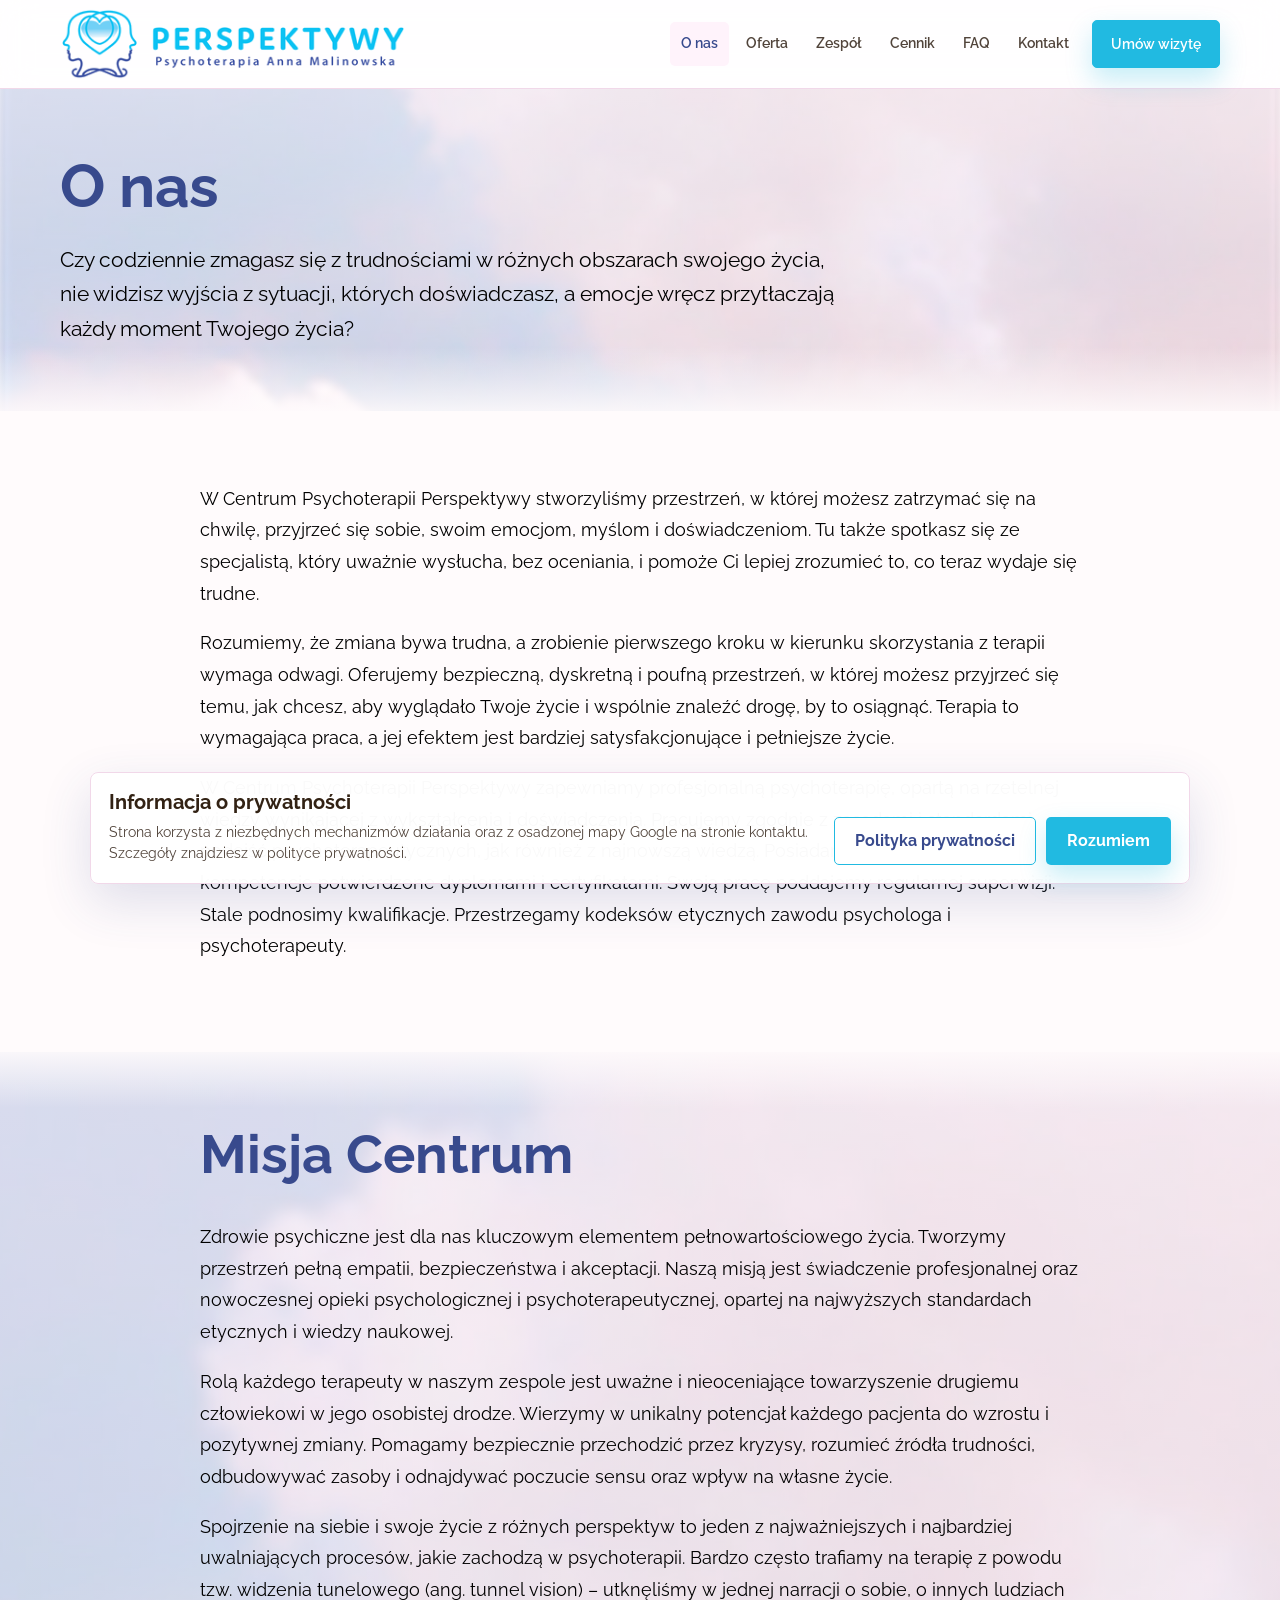
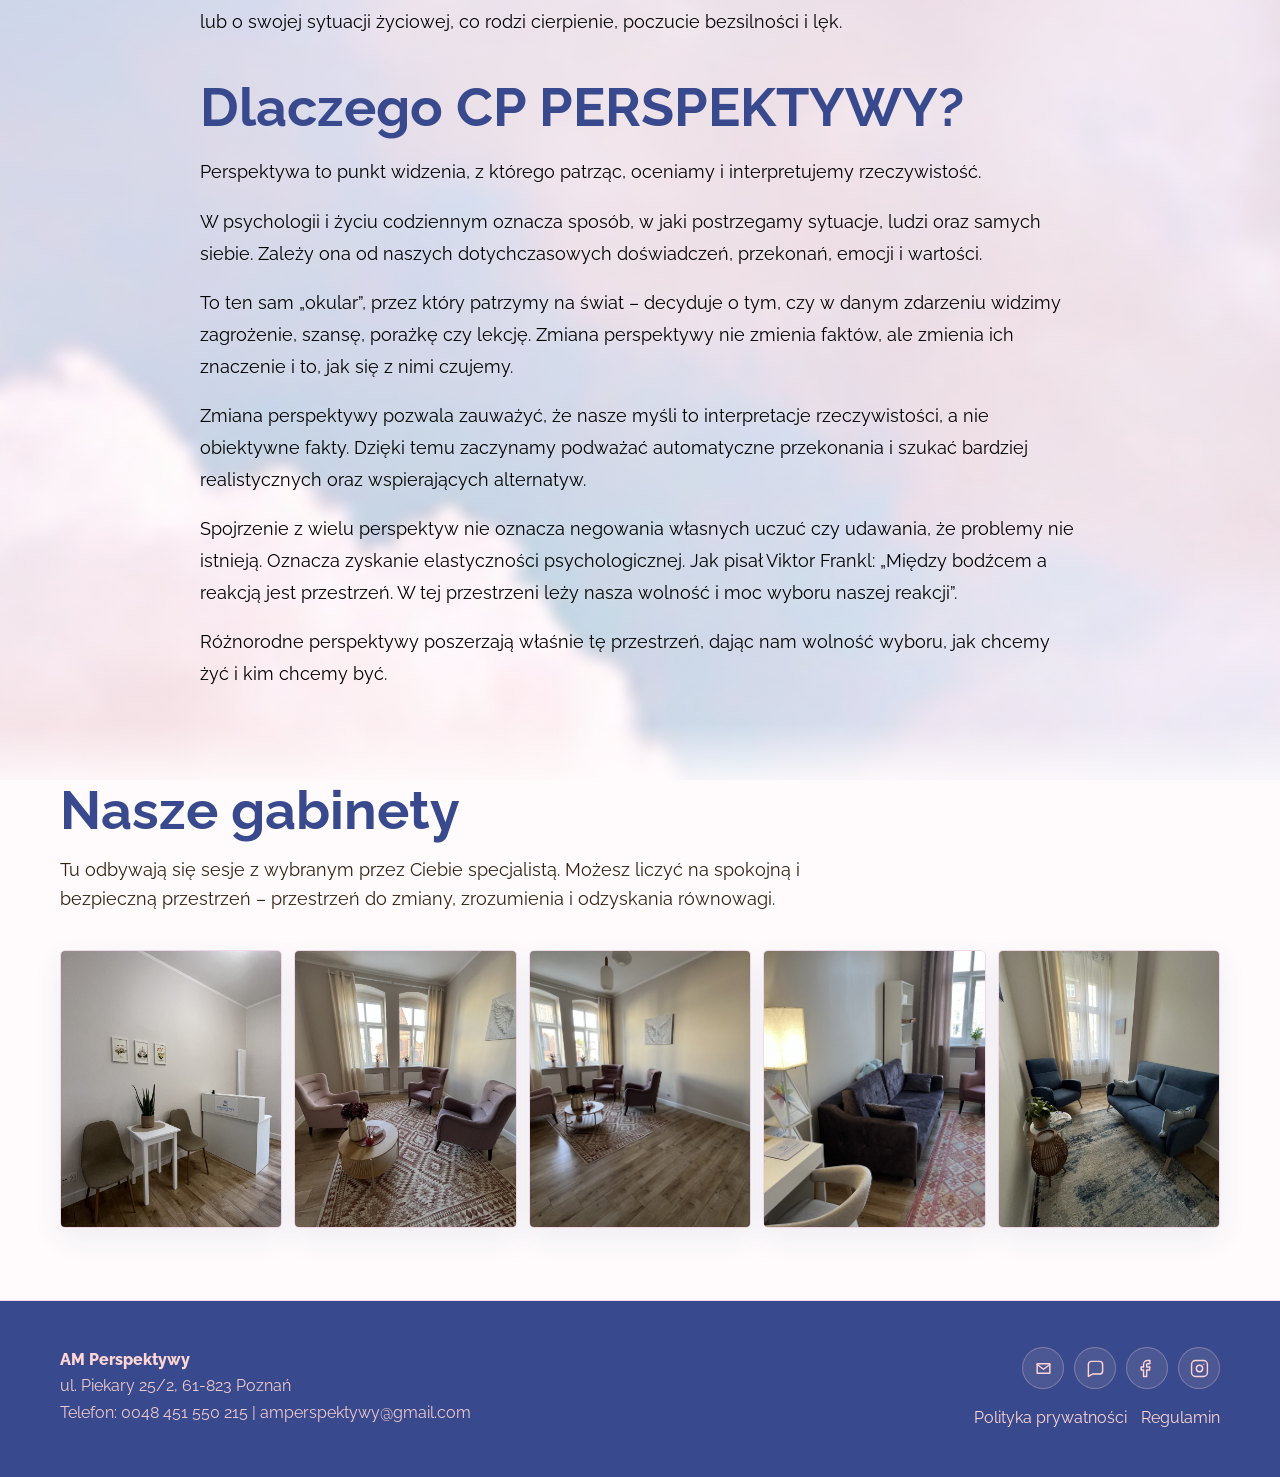
==== commit 62d7bc92: "Remove references to deleted cabinet photos Co-authored-by: Copilot <223556219+Copilot@users.noreply" ====
--- a/o-nas.html
+++ b/o-nas.html
@@ -160,7 +160,7 @@
         <div class="section-head section-head-single">
           <div><h2>Nasze gabinety</h2><p class="gallery-intro">Tu odbywają się sesje z wybranym przez Ciebie specjalistą. Możesz liczyć na spokojną i bezpieczną przestrzeń – przestrzeń do zmiany, zrozumienia i odzyskania równowagi.</p></div>
         </div>
-        <div class="interior-gallery interior-gallery-contain interior-gallery-grid" aria-label="Gabinety AM Perspektywy"><button class="interior-gallery-button" type="button" data-cabinet-src="assets/gabinety/gabinet-01-new.jpg" data-cabinet-alt="Gabinet AM Perspektywy – zdjęcie 1"><img src="assets/gabinety/gabinet-01-new.jpg" alt="Gabinet AM Perspektywy – zdjęcie 1" loading="lazy" decoding="async"></button><button class="interior-gallery-button" type="button" data-cabinet-src="assets/gabinety/gabinet-02-new.jpg" data-cabinet-alt="Gabinet AM Perspektywy – zdjęcie 2"><img src="assets/gabinety/gabinet-02-new.jpg" alt="Gabinet AM Perspektywy – zdjęcie 2" loading="lazy" decoding="async"></button><button class="interior-gallery-button" type="button" data-cabinet-src="assets/gabinety/gabinet-03-new.jpg" data-cabinet-alt="Gabinet AM Perspektywy – zdjęcie 3"><img src="assets/gabinety/gabinet-03-new.jpg" alt="Gabinet AM Perspektywy – zdjęcie 3" loading="lazy" decoding="async"></button><button class="interior-gallery-button" type="button" data-cabinet-src="assets/gabinety/gabinet-04-new.jpg" data-cabinet-alt="Gabinet AM Perspektywy – zdjęcie 4"><img src="assets/gabinety/gabinet-04-new.jpg" alt="Gabinet AM Perspektywy – zdjęcie 4" loading="lazy" decoding="async"></button><button class="interior-gallery-button" type="button" data-cabinet-src="assets/gabinety/gabinet-05-new.jpg" data-cabinet-alt="Gabinet AM Perspektywy – zdjęcie 5"><img src="assets/gabinety/gabinet-05-new.jpg" alt="Gabinet AM Perspektywy – zdjęcie 5" loading="lazy" decoding="async"></button><button class="interior-gallery-button" type="button" data-cabinet-src="assets/gabinety/gabinet-06-new.jpg" data-cabinet-alt="Gabinet AM Perspektywy – zdjęcie 6"><img src="assets/gabinety/gabinet-06-new.jpg" alt="Gabinet AM Perspektywy – zdjęcie 6" loading="lazy" decoding="async"></button><button class="interior-gallery-button" type="button" data-cabinet-src="assets/gabinety/gabinet-07-new.jpg" data-cabinet-alt="Gabinet AM Perspektywy – zdjęcie 7"><img src="assets/gabinety/gabinet-07-new.jpg" alt="Gabinet AM Perspektywy – zdjęcie 7" loading="lazy" decoding="async"></button><button class="interior-gallery-button" type="button" data-cabinet-src="assets/gabinety/gabinet-08-new.jpg" data-cabinet-alt="Gabinet AM Perspektywy – zdjęcie 8"><img src="assets/gabinety/gabinet-08-new.jpg" alt="Gabinet AM Perspektywy – zdjęcie 8" loading="lazy" decoding="async"></button><button class="interior-gallery-button" type="button" data-cabinet-src="assets/gabinety/gabinet-09-new.jpg" data-cabinet-alt="Gabinet AM Perspektywy – zdjęcie 9"><img src="assets/gabinety/gabinet-09-new.jpg" alt="Gabinet AM Perspektywy – zdjęcie 9" loading="lazy" decoding="async"></button><button class="interior-gallery-button" type="button" data-cabinet-src="assets/gabinety/gabinet-10-new.jpg" data-cabinet-alt="Gabinet AM Perspektywy – zdjęcie 10"><img src="assets/gabinety/gabinet-10-new.jpg" alt="Gabinet AM Perspektywy – zdjęcie 10" loading="lazy" decoding="async"></button></div>
+        <div class="interior-gallery interior-gallery-contain interior-gallery-grid" aria-label="Gabinety AM Perspektywy"><button class="interior-gallery-button" type="button" data-cabinet-src="assets/gabinety/gabinet-04-new.jpg" data-cabinet-alt="Gabinet AM Perspektywy – zdjęcie 4"><img src="assets/gabinety/gabinet-04-new.jpg" alt="Gabinet AM Perspektywy – zdjęcie 4" loading="lazy" decoding="async"></button><button class="interior-gallery-button" type="button" data-cabinet-src="assets/gabinety/gabinet-05-new.jpg" data-cabinet-alt="Gabinet AM Perspektywy – zdjęcie 5"><img src="assets/gabinety/gabinet-05-new.jpg" alt="Gabinet AM Perspektywy – zdjęcie 5" loading="lazy" decoding="async"></button><button class="interior-gallery-button" type="button" data-cabinet-src="assets/gabinety/gabinet-06-new.jpg" data-cabinet-alt="Gabinet AM Perspektywy – zdjęcie 6"><img src="assets/gabinety/gabinet-06-new.jpg" alt="Gabinet AM Perspektywy – zdjęcie 6" loading="lazy" decoding="async"></button><button class="interior-gallery-button" type="button" data-cabinet-src="assets/gabinety/gabinet-07-new.jpg" data-cabinet-alt="Gabinet AM Perspektywy – zdjęcie 7"><img src="assets/gabinety/gabinet-07-new.jpg" alt="Gabinet AM Perspektywy – zdjęcie 7" loading="lazy" decoding="async"></button><button class="interior-gallery-button" type="button" data-cabinet-src="assets/gabinety/gabinet-10-new.jpg" data-cabinet-alt="Gabinet AM Perspektywy – zdjęcie 10"><img src="assets/gabinety/gabinet-10-new.jpg" alt="Gabinet AM Perspektywy – zdjęcie 10" loading="lazy" decoding="async"></button></div>
         <div class="gallery-lightbox" data-cabinet-lightbox hidden>
           <img src="" alt="Gabinet AM Perspektywy" data-cabinet-lightbox-img>
           <button type="button" data-cabinet-lightbox-close aria-label="Zamknij powiększone zdjęcie">x</button>
